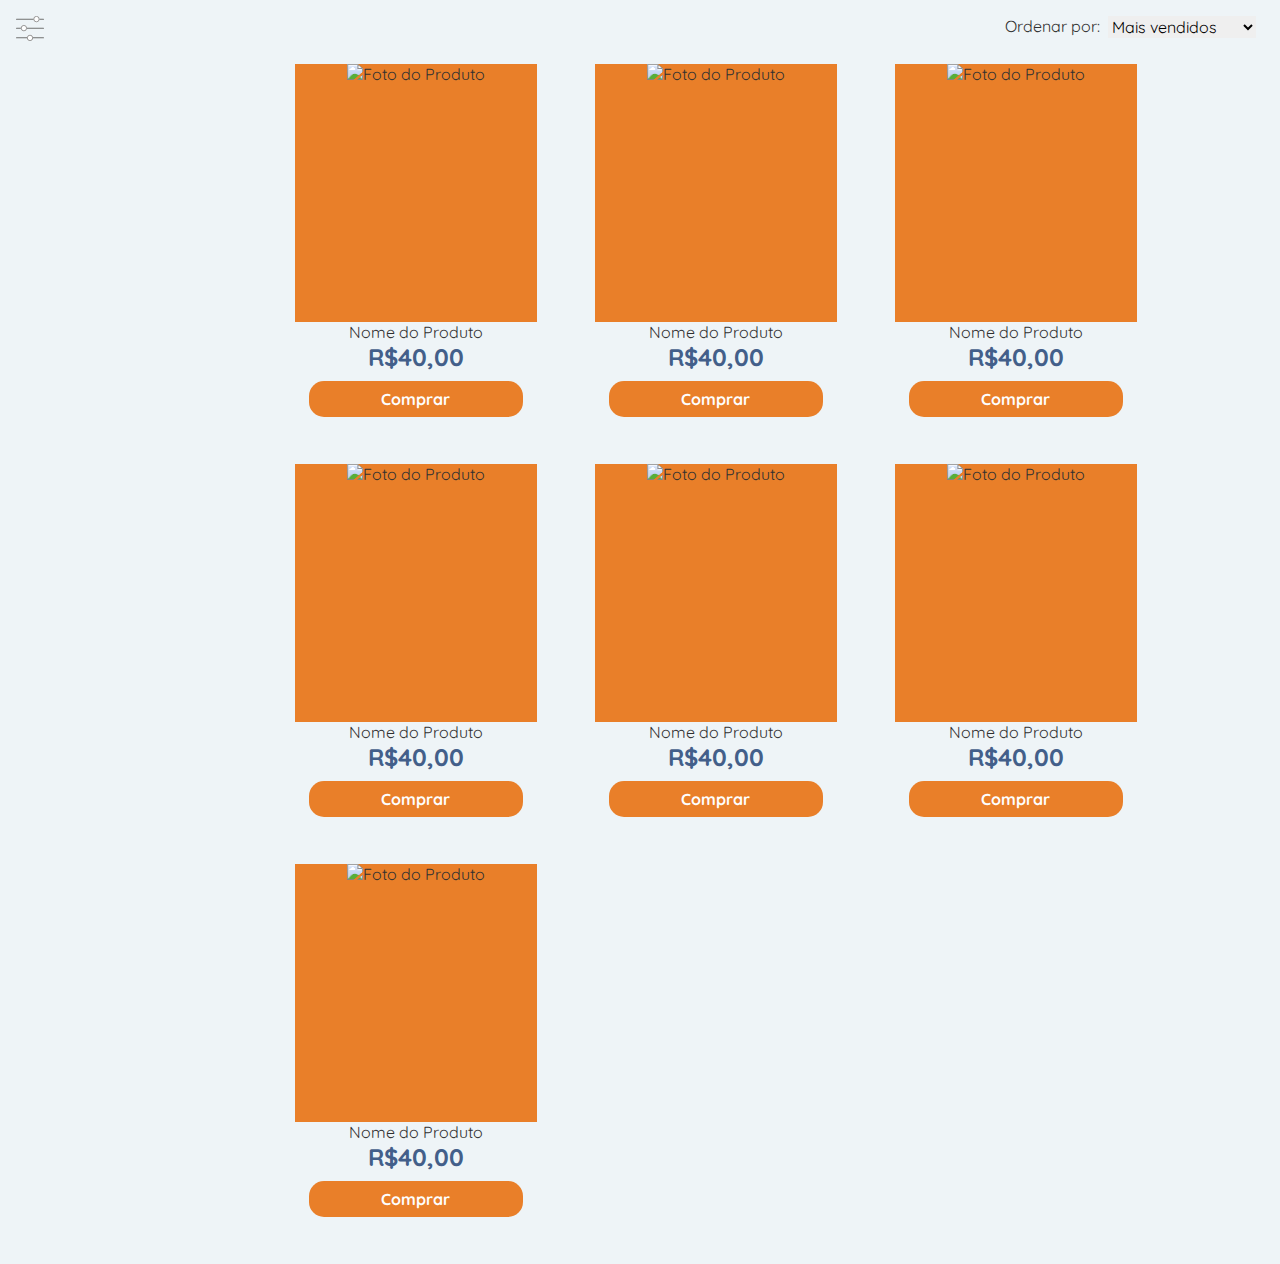
==== catalogo.html @ 866df89f "Add all essential files" ====
<!DOCTYPE html>
<html lang="pt-br">
<head>
    <meta charset="UTF-8">
    <meta http-equiv="X-UA-Compatible" content="IE=edge">
    <meta name="viewport" content="width=device-width, initial-scale=1.0">
    <link rel="stylesheet" href="css/catalogo.css">
    <link rel="stylesheet" href="css/style.css">
    <link rel="stylesheet" href="css/responsive.css">
    <title>Nome da Loja - Catálogo</title>
</head>
<body>
    <main>
        <div id="order-by">
            <img id="filter-icon" class="icon" src="icons/icon-filter.svg" alt="Ícone de filtros" onclick="openTabs('#filter-tab')">
            <select name="product-order" id="product-order">
                <option value="best-sellers">Mais vendidos</option>
                <option value="highest-rated">Melhor avaliados</option>
                <option value="highest-price">Mais caros</option>
                <option value="lowest-price">Mais baratos</option>
                <option value="alphabet">De A - Z</option>
            </select>
            <label for="produt-order">Ordenar por:</label>
        </div>
        <aside id="filter-tab" class="hidden">
            <h1>Filtros</h1>
            <form id="filter-form">
                <ul>
                    <h2>Por tipo:</h2>
                    <li><input type="checkbox" name="filter-type" id="type1" value="camiseta">
                    <label for="type1">Camiseta</label></li>
                    <li><input type="checkbox" name="filter-type" id="type2" value="vestido">
                    <label for="type2">Vestido</label></li>
                    <li><input type="checkbox" name="filter-type" id="type3" value="saia">
                    <label for="type3">Saia</label></li>
                    <li><input type="checkbox" name="filter-type" id="type4" value="bermuda">
                    <label for="type4">Bermuda</label></li>                    
                    <li><input type="checkbox" name="filter-type" id="type5" value="hoodie">
                    <label for="type5">Hoodie</label></li>
                    <li><input type="checkbox" name="filter-type" id="type6" value="macacao">
                    <label for="type6">Macacão</label></li>
                    <li><input type="checkbox" name="filter-type" id="type7" value="meias">
                    <label for="type7">Meias</label></li>
                    <li><input type="checkbox" name="filter-type" id="type8" value="sapatos">
                    <label for="type8">Sapatos</label></li>
                    <li><input type="checkbox" name="filter-type" id="type9" value="pijama">
                    <label for="type9">Pijamas</label></li>
                    <li><input type="checkbox" name="filter-type" id="type10" value="acessorio">
                    <label for="type10">Acessório</label></li>
                    <li><input type="checkbox" name="filter-type" id="type11" value="conjunto">
                    <label for="type11">Conjunto</label></li>
                </ul>
                <ul>
                    <h2>Por marca:</h2>
                    <li><input type="checkbox" name="filter-brand" id="brand1" value="marca1">
                    <label for="brand1">Marca 1</label></li>
                    <li><input type="checkbox" name="filter-brand" id="brand2" value="marca2">
                    <label for="brand2">Marca 2</label></li>
                    <li><input type="checkbox" name="filter-brand" id="brand3" value="marca3">
                    <label for="brand3">Marca 3</label></li>
                </ul>
                <ul>
                    <h2>Por idade:</h2>
                    <li><input type="checkbox" name="filter-age" id="age1" value="idade1">
                    <label for="idade1">Até 1 ano</label></li>
                    <li><input type="checkbox" name="filter-age" id="age2" value="idade2">
                    <label for="idade2">De 1 a 3 anos</label></li>
                    <li><input type="checkbox" name="filter-age" id="age3" value="idade3">
                    <label for="idade3">De 3 a 5 anos</label></li>
                    <li><input type="checkbox" name="filter-age" id="age4" value="idade4">
                    <label for="idade4">De 5 a 7 anos</label></li>
                    <li><input type="checkbox" name="filter-age" id="age5" value="idade5">
                    <label for="idade5">De 7 a 10 anos</label></li>
                    <li><input type="checkbox" name="filter-age" id="age6" value="idade6">
                    <label for="idade6">Gestantes</label></li>
                </ul>
                <ul>
                    <h2>Por cor:</h2>
                    <li><input type="checkbox" name="filter-color" id="color1" value="amarelo">
                    <label for="color1">Amarelo</label></li>
                    <li><input type="checkbox" name="filter-color" id="color2" value="azul">
                    <label for="color2">Azul</label></li>
                    <li><input type="checkbox" name="filter-color" id="color3" value="branco">
                    <label for="color3">Branco</label></li>
                    <li><input type="checkbox" name="filter-color" id="color4" value="rosa">
                    <label for="color4">Rosa</label></li>
                    <li><input type="checkbox" name="filter-color" id="color5" value="verde">
                    <label for="color5">Verde</label></li>
                </ul>
                <button id="filter-btn" type="button">Filtrar</button>
            </form>
        </aside>
        <section id="catalog">
            <div class="product">
                <div class="product-img">
                    <img src="" alt="Foto do Produto">
                </div>
                <h2>Nome do Produto</h2>
                <p class="price">R$40,00</p>
                <div class="product-colors">
                </div>
                <button type="button" class="btn">Comprar</button>
            </div>
            <div class="product">
                <div class="product-img">
                    <img src="" alt="Foto do Produto">
                </div>
                <h2>Nome do Produto</h2>
                <p class="price">R$40,00</p>
                <div class="product-colors">
                </div>
                <button type="button" class="btn">Comprar</button>
            </div>
            <div class="product">
                <div class="product-img">
                    <img src="" alt="Foto do Produto">
                </div>
                <h2>Nome do Produto</h2>
                <p class="price">R$40,00</p>
                <div class="product-colors">
                </div>
                <button type="button" class="btn">Comprar</button>
            </div>
            <div class="product">
                <div class="product-img">
                    <img src="" alt="Foto do Produto">
                </div>
                <h2>Nome do Produto</h2>
                <p class="price">R$40,00</p>
                <div class="product-colors">
                </div>
                <button type="button" class="btn">Comprar</button>
            </div>
            <div class="product">
                <div class="product-img">
                    <img src="" alt="Foto do Produto">
                </div>
                <h2>Nome do Produto</h2>
                <p class="price">R$40,00</p>
                <div class="product-colors">
                </div>
                <button type="button" class="btn">Comprar</button>
            </div>
            <div class="product">
                <div class="product-img">
                    <img src="" alt="Foto do Produto">
                </div>
                <h2>Nome do Produto</h2>
                <p class="price">R$40,00</p>
                <div class="product-colors">
                </div>
                <button type="button" class="btn">Comprar</button>
            </div>
            <div class="product">
                <div class="product-img">
                    <img src="" alt="Foto do Produto">
                </div>
                <h2>Nome do Produto</h2>
                <p class="price">R$40,00</p>
                <div class="product-colors">
                </div>
                <button type="button" class="btn">Comprar</button>
            </div>
        </section>
    </main>
    <script src="js/script.js"></script>
</body>
</html>
---- css/catalogo.css ----
@import "variables.css";

main {
    padding: 1rem;
}

#order-by label,
#order-by select {
    float: right;
    margin-right: .5rem;
}

#filter-tab {
    padding: 1rem 1rem 0 0;
}

#filter-tab h1 {
    font-size: 14pt;
}

#filter-form ul {
    padding: .5rem 0;
}

#filter-form {
    display: flex;
    flex-direction: column;
    flex-wrap: wrap;
    max-height: 500px;
}

#filter-form h2 {
    font-weight: 700;
}

#filter-form li {
    margin: .3rem 0;
    list-style-type: none;
}

#filter-btn {
    background: var(--color-dark);
    color: var(--color-light);
    margin-top: 1rem;
    padding: .5rem;
    font-weight: 700;
    box-shadow: 2px 2px var(--color-emphasis);
}

#catalog {
    display: flex;
    margin: 0 auto;
    flex-direction: row;
    justify-content: left;
    align-content: flex-start;
    flex-wrap: wrap;
}

@media only screen and (min-width: 800px) {
    main {
        display: grid;
        grid-template-rows: 2rem auto;
        grid-template-columns: 250px auto;
    }

    #order-by {
        grid-area: 1 / 1 / 1 / span 2;
    }

    #filter-tab {
        width: 200px;
        grid-area: 2 / 1 / 2 / 1;
        border-right: 1px solid var(--color-shadow);
        margin-right: 2rem;
    }

    #filter-form {
        max-height: initial;
    }

    #catalog {
        grid-area: 2 / 2 / 2 / 2;
    }
}
---- css/style.css ----
@import "variables.css";

/* Reset CSS */
* {
    margin: 0;
    padding: 0;
    border: 0;
    font-size: 100%;
    line-height: 1;
    font: inherit;
}

/* Geral */
body {
    font-family: "Quicksand", sans-serif;
    background: var(--color-bg);
    color: var(--color-font);
}

h1 {
    font-weight: 700;
}

a {
    text-decoration: none;
    color: var(--color-font);
}

hr {
    height: 1px;
    width: 75%;
    margin: .7rem auto;
    background: linear-gradient(to right, rgba(0,0,0,0), var(--color-shadow), rgba(0,0,0,0));
}

button {
    cursor: pointer;
}

.icon {
    height: 25px;
    cursor: pointer;
}

.btn {
    width: 80%;
    margin-top: .6rem;
    padding: .5rem;
    font-weight: 700;
    color: var(--color-light);
    background: var(--color-emphasis);
    border-radius: 15px;
}

.price {
    color: var(--color-dark);
    font-weight: 700;
    font-size: 18pt;
}

.hidden {
    position: absolute !important;
    top: -999rem;
}

.input-field {
    font-size: 0;
}

.input-component {
    outline: none;
    font-size: 12pt;
    padding: .3rem .5rem;
}

/* Cabeçalho */
header {
    position: absolute;
    top: -999rem;
}

/* Menu de Navegação */
nav {
    position: sticky;
    width: 100%;
    top: 0;
    z-index: 1;
    background: var(--color-primary);
    box-shadow: 0 2px 1px var(--color-shadow);
}

#nav-mobile {
    padding: .6rem;
    max-width: 1000px;
    margin: auto;
    box-sizing: border-box;
    display: grid;
    grid-template-columns: 20% auto 20%;
}

#nav-logo {
    margin: auto;
}

#nav-others {
    text-align: right;
}

#nav-others .icon {
    margin-right: .4rem;
}

#bag-quantity {
    display: none;
}

#nav-menu {
    position: absolute;
    box-shadow: 1px 1px 1px var(--color-shadow);
}

.nav-item,
.nav-sub {
    box-sizing: border-box;
    position: relative;
    display: block;
    width: 200px;
    padding: 1rem .5rem;
    background: var(--color-light);
    z-index: 1;
}

.nav-item {
    text-align: left;
    font-weight: 700;
}

.drop-icon {
    position: absolute;
    right: 10px;
    top: 45%;
    width: 20px;
}

.dropdown .dropitem,
.close-icon {
    display: none;
}

.dropdown:hover .close-icon,
.dropdown:focus-within .close-icon {
    display: inline;
}

.dropdown:hover .open-icon,
.dropdown:focus-within .open-icon {
    display: none;
}

.dropdown:hover .dropitem,
.dropdown:focus-within .dropitem {
    display: block;
}

/* Barra de pesquisa */
.search {
    width: 75%;
    max-width: 400px;
    margin: 1rem auto 1.5rem;
    border-radius: 30px;
}

.search-input, .search-btn {
    background: var(--color-light);
    box-sizing: border-box;
}

.search-input {
    border-radius: 30px 0 0 30px;
    width: 82%;
}

.search-btn {
    width: 18%;
    border-radius: 0 30px 30px 0;
    text-align: right;
}

.search-btn img {
    width: 15px;
}

/* Rodapé */
footer {
    background: var(--color-primary);
}

#footer-newsletter {
    background: var(--color-dark);
    color: var(--color-light);
    padding: 1.5rem 1rem;
    text-align: center;
}

#newsletter-email {
    margin-top: .5rem;
    width: 65%;
    max-width: 300px;
    border-radius: 6px 0 0 6px;
}

#newsletter-btn {
    font-weight: 600;
    border-radius: 0 6px 6px 0;
    background: var(--color-emphasis);
    color: var(--color-light);
}

#footer-info {
    text-align: center;
    padding: 2rem 0 2.5rem;
}

#footer-links {
    line-height: 2.5rem;
    padding: 1em 0;
}

#footer-links a {
    font-size: 14pt;
    display: block;
}

#footer-social {
    margin: 1rem;
}

#footer-social h1 {
    display: none;
}

#footer-social img {
    width: 40px;
    height: 40px;
    margin: 0 .5rem;
}

#footer-copyright {
    clear: both;
    font-size: 9pt;
    line-height:.9rem;
}

/* Outros */
.product {
    text-align: center;
    padding: 1rem;
    box-sizing: border-box;
    flex-shrink: 0;
    max-width: 300px;
    max-height: 400px;
}

.product-img {
    margin: auto;
    width: 36vw;
    max-width: 90%;
    height: 36vw;
    max-height: 70%;
    background: var(--color-emphasis);
}
---- css/responsive.css ----
@media only screen and (min-width: 600px) {
    /* Cabeçalho */
    header {
        position: static;
        background: var(--color-primary);
        height: 8rem;
        padding: 1rem 2rem;
        display: grid;
        grid-template-rows: 2rem auto; 
        grid-template-columns: 30% auto 30%;
    }

    #header-phone {
        grid-area: 1 / 1 / 1 / span 3;
        text-align: right;
        font-weight: 700;
        color: var(--color-dark);
    }

    #header-logo {
        height: 3rem;
        grid-area: 2 / 1 / 2 / 1;
    }

    header .search {
        grid-area: 2 / 2 / 2 / 2;
    }

    #header-others p {
        grid-area: 2 / 3 / 2 / 3;
        text-align: right;
        margin-bottom: .5rem;
    }
    /* Menu de Navegação */
    nav {
        background: var(--color-light);
    }

    #nav-desktop {
        text-align: center;
    }

    #nav-desktop .nav-item {
        display: inline-block;
        width: 120px;
        text-align: center;
    }

    /* Barra de pesquisa */
    body > .search {
        display: none;
    }

    /* Rodapé */
    #footer-info {
        position: relative;
        display: grid;
        max-width: 900px;
        margin: auto;
        padding: 2rem 2rem;
        grid-template-rows: 35% 35% 30%;
        grid-template-columns: 32% auto 35%;
    }

    #footer-logo {
        height: 2.5rem;
        grid-area: 1 / 1 / span 2 / 1;
        position: absolute;
        top: 30%;
        transform: translate(0, -50%);
    }

    #footer-links {
        text-align: left;
    }

    #footer-links {
        padding: 0;
        grid-area: 1 / 2 / span 2 / 2;
    }

    #footer-customer {
        grid-area: 1 / 3 / 1 / 3; 
    }

    #footer-customer h1 {
        text-align: center;
    }

    #footer-social {
        grid-area: 2 / 3 / 2 / 3
    }

    #footer-social h1 {
        display: block;
    }

    #footer-copyright {
        grid-area: 3 / 1 / 3 / span 3;
    }
}

@media only screen and (min-width: 800px){
    #footer-newsletter {
        text-align: center;
    }

    #footer-newsletter :is(label, div) {
        display: inline-block;
    }

    #newsletter-input {
        min-width: 400px;
    }
}
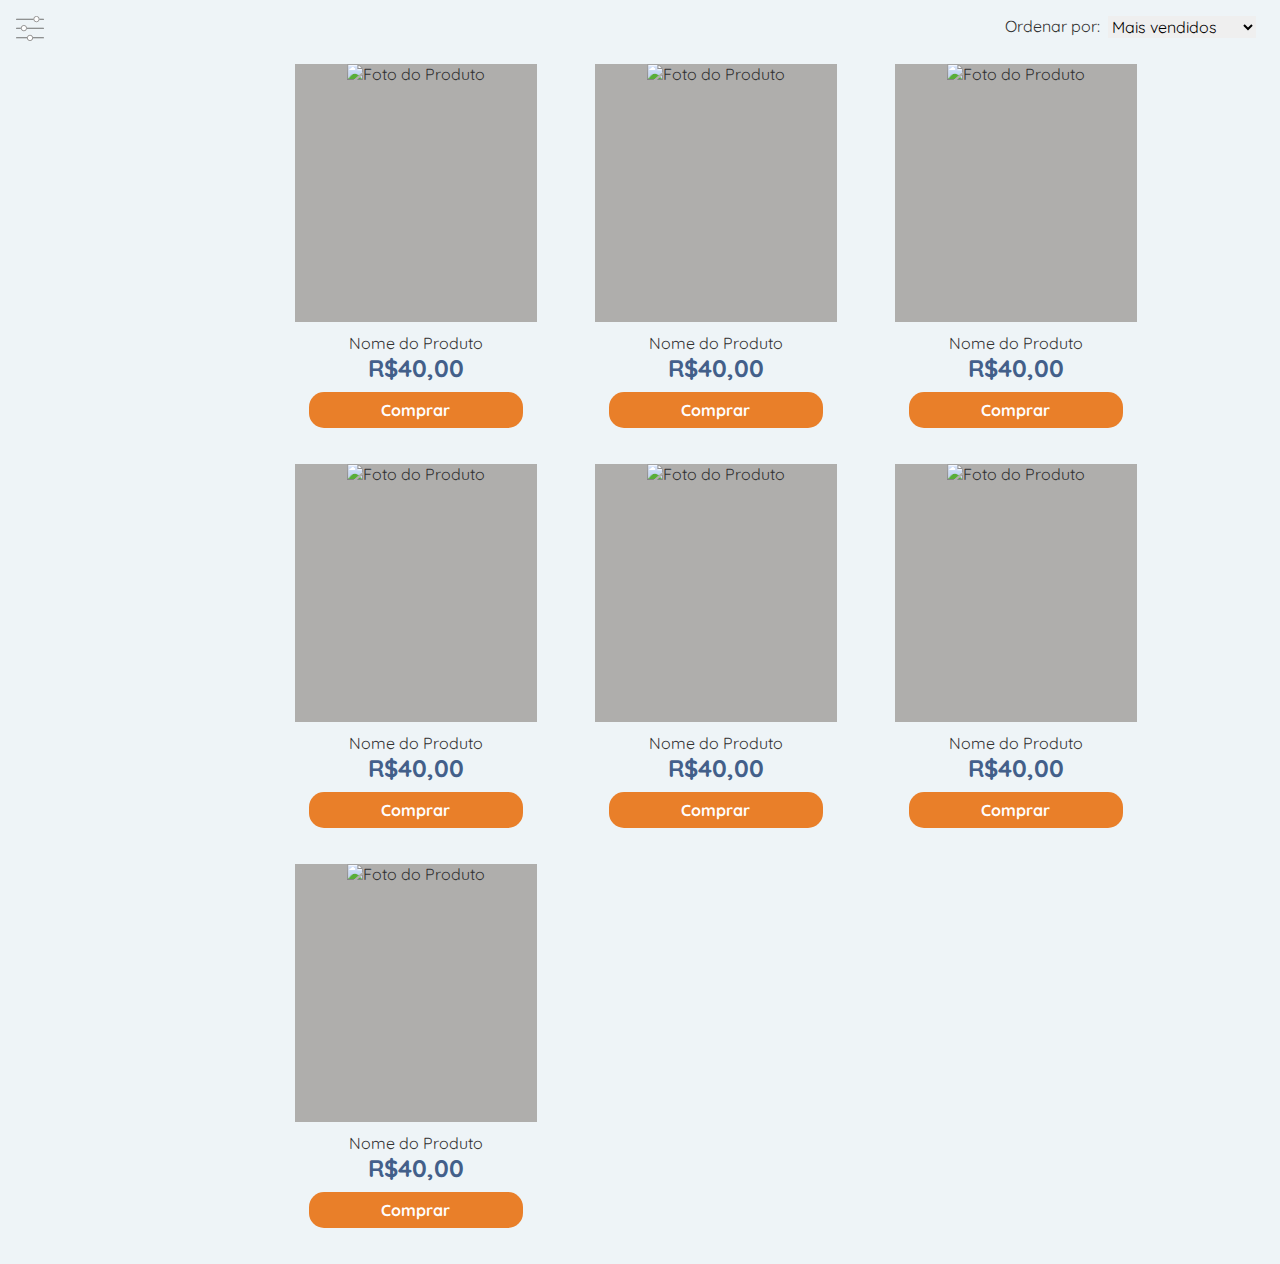
==== commit c631d40f: "Toggle function for dropdown buttons" ====
--- a/catalogo.html
+++ b/catalogo.html
@@ -12,7 +12,7 @@
 <body>
     <main>
         <div id="order-by">
-            <img id="filter-icon" class="icon" src="icons/icon-filter.svg" alt="Ícone de filtros" onclick="openTabs('#filter-tab')">
+            <img id="filter-icon" class="icon" src="icons/icon-filter.svg" alt="Ícone de filtros">
             <select name="product-order" id="product-order">
                 <option value="best-sellers">Mais vendidos</option>
                 <option value="highest-rated">Melhor avaliados</option>
@@ -164,5 +164,10 @@
         </section>
     </main>
     <script src="js/script.js"></script>
+    <script>
+        $("#filter-icon")[0].addEventListener("click", () => {
+            return openTabs("#filter-tab");
+        })
+    </script>
 </body>
 </html>--- a/css/style.css
+++ b/css/style.css
@@ -60,7 +60,7 @@
 
 .hidden {
     position: absolute !important;
-    top: -999rem;
+    top: -999rem !important;
 }
 
 .input-field {
@@ -98,8 +98,13 @@
     grid-template-columns: 20% auto 20%;
 }
 
-#nav-logo {
-    margin: auto;
+#nav-search .search {
+    display: none;
+}
+
+#nav-search {
+    width: 100%;
+    text-align: center;
 }
 
 #nav-others {
@@ -108,10 +113,6 @@
 
 #nav-others .icon {
     margin-right: .4rem;
-}
-
-#bag-quantity {
-    display: none;
 }
 
 #nav-menu {
@@ -142,32 +143,18 @@
     width: 20px;
 }
 
-.dropdown .dropitem,
-.close-icon {
-    display: none;
-}
-
-.dropdown:hover .close-icon,
-.dropdown:focus-within .close-icon {
-    display: inline;
-}
-
-.dropdown:hover .open-icon,
-.dropdown:focus-within .open-icon {
-    display: none;
-}
-
-.dropdown:hover .dropitem,
-.dropdown:focus-within .dropitem {
-    display: block;
+.dropitem {
+    display: flex;
+    flex-direction: column;
 }
 
 /* Barra de pesquisa */
 .search {
-    width: 75%;
+    width: 70%;
     max-width: 400px;
     margin: 1rem auto 1.5rem;
     border-radius: 30px;
+    border: 1px solid var(--color-shadow);
 }
 
 .search-input, .search-btn {
@@ -262,10 +249,30 @@
 }
 
 .product-img {
-    margin: auto;
+    margin: 0 auto .7rem;
     width: 36vw;
     max-width: 90%;
     height: 36vw;
     max-height: 70%;
-    background: var(--color-emphasis);
+    background: var(--color-shadow);
+}
+
+/* Alterando barra de rolagem para Chrome, Edge, Opera e Safari */
+::-webkit-scrollbar {
+    width: 5px;
+    height: 5px;
+}
+
+::-webkit-scrollbar-corner {
+    display: none;
+}
+
+::-webkit-scrollbar-thumb {
+    background-color: lightgray;
+    border-radius: 2px;
+}
+
+/* Alterando barra de rolagem para Firefox */ 
+.thin-scrollbar {
+    scrollbar-width: thin;
 }--- a/css/responsive.css
+++ b/css/responsive.css
@@ -32,18 +32,57 @@
         margin-bottom: .5rem;
     }
     /* Menu de Navegação */
-    nav {
+    #nav-mobile {
+        display: none;
         background: var(--color-light);
     }
 
-    #nav-desktop {
+    #nav-menu {
+        width: 100%;
+        display: flex;
+        flex-direction: row;
+        justify-content: center;
+    }
+
+    #nav-menu .drop-icon {
+        display: none;
+    }
+
+    #nav-menu, .nav-item {
+        background: var(--color-primary);
+    }
+
+    .nav-item,
+    .nav-sub {
         text-align: center;
     }
 
-    #nav-desktop .nav-item {
+    #nav-menu .dropitem {
+        position: absolute;
+        left: 50%;
+        transform: translate(-50%, 0);
+        flex-wrap: wrap;
+        align-content: center;
+        background: var(--color-light);
+        max-height: 10rem;
+        width: 100%;
+    }
+
+    .nav-item:hover,
+    .nav-item:focus-within {
+        background: var(--color-light);
+    }
+
+    .nav-sub:hover {
+        color: var(--color-dark);
+        font-weight: 700;
+    }
+
+    #nav-search .search {
         display: inline-block;
-        width: 120px;
-        text-align: center;
+        width: 60%;
+        margin: 0 0 0 1rem;
+        vertical-align: bottom;
     }
 
     /* Barra de pesquisa */
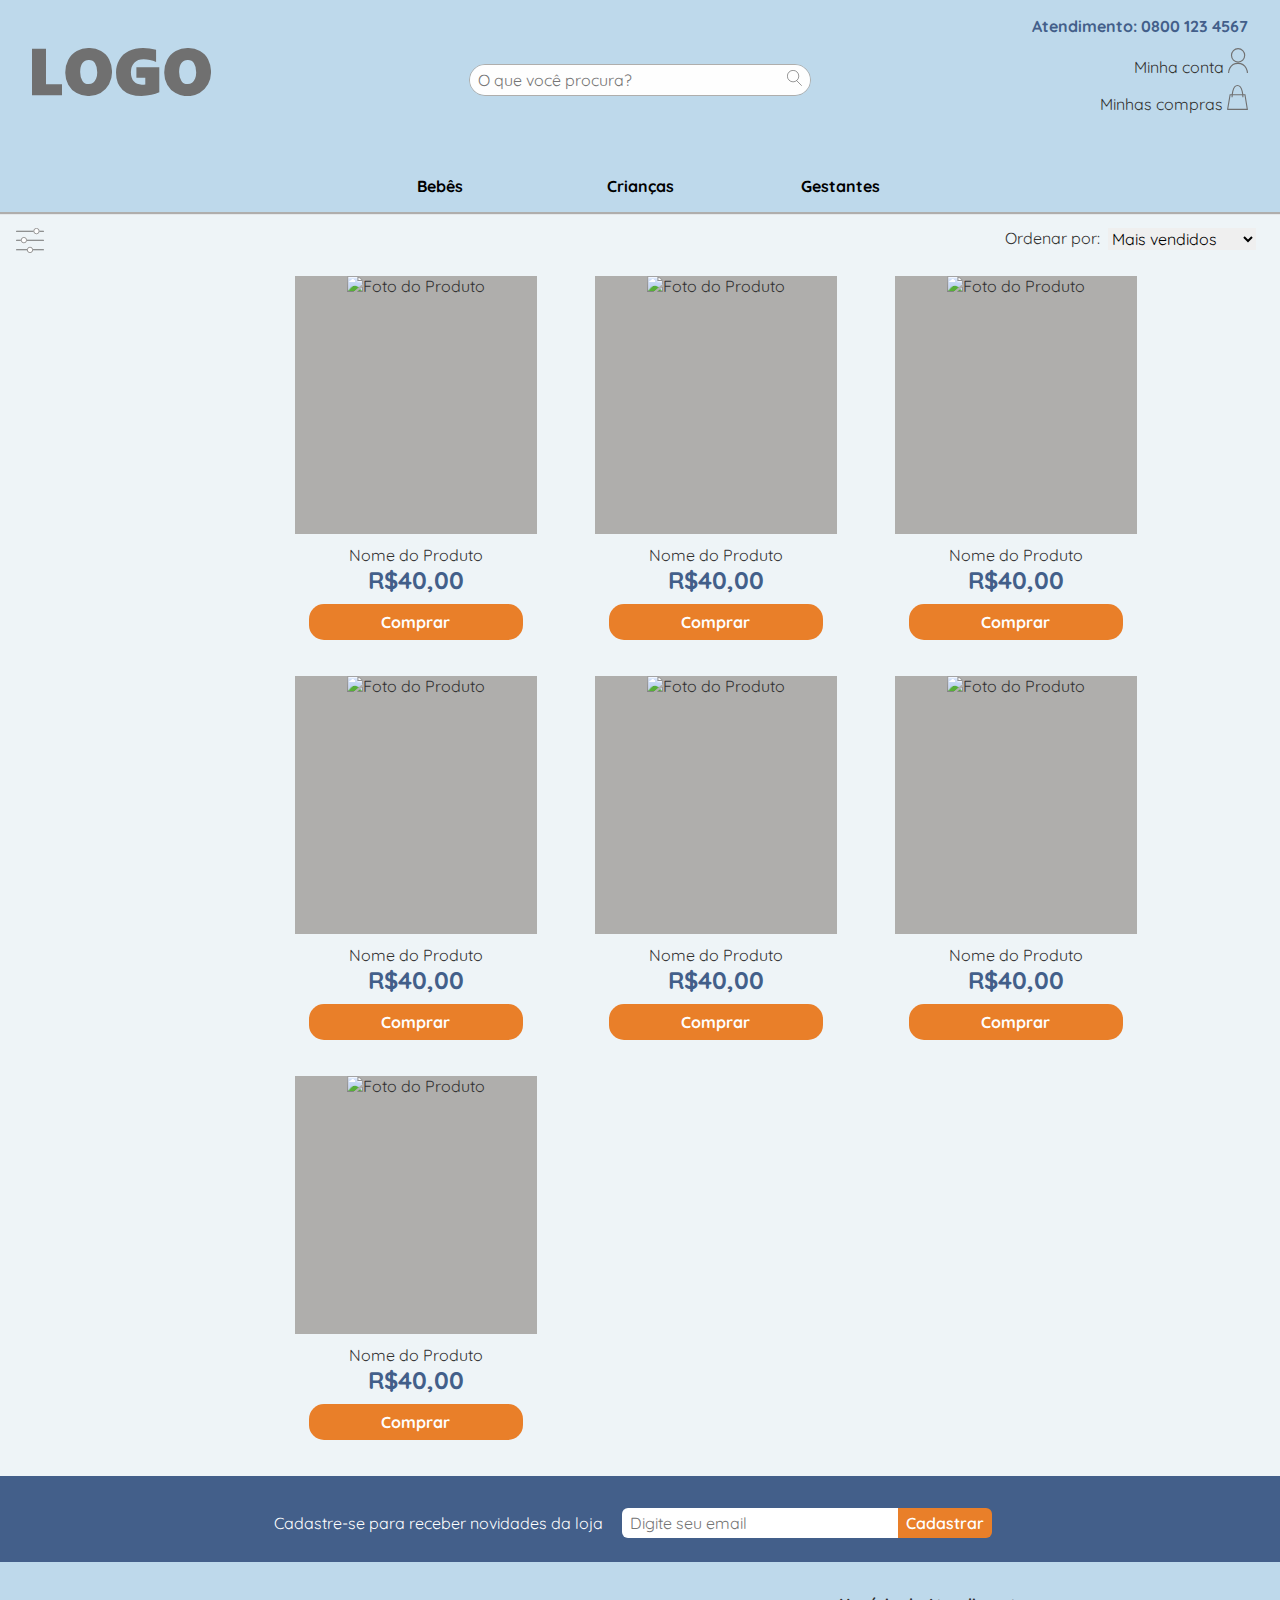
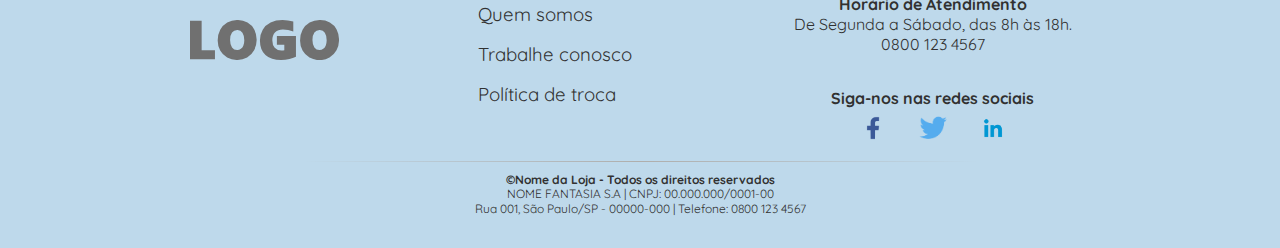
==== commit 6340f676: "Copy page structure to catalogo.html" ====
--- a/catalogo.html
+++ b/catalogo.html
@@ -10,6 +10,92 @@
     <title>Nome da Loja - Catálogo</title>
 </head>
 <body>
+    <!-- Cabeçalho -->
+    <header>
+        <p id="header-phone">Atendimento: 0800 123 4567</p>
+        <img id="header-logo" src="icons/logo.svg" alt="Logo da marca">
+        <!-- Barra de pesquisa em telas maiores-->
+        <div>
+            <div class="search input-field" role="search">
+                <input class="search-input input-component" type="text" placeholder="O que você procura?">
+                <button class="search-btn input-component" type="button"><img src="icons/icon-search.svg" alt="Ícone de busca"></button>
+            </div>
+        </div>
+        <div id="header-others">
+            <p>Minha conta <img class="icon" src="icons/icon-account.svg" alt="Ícone da conta"></p>
+            <p>Minhas compras <img class="icon" src="icons/icon-bag.svg" alt="Ícone de sacola"></p>
+        </div>
+    </header>
+
+    <!-- Barra de navegação -->
+    <nav>
+        <div id="nav-mobile">
+            <img id="menu-btn" class="icon" src="icons/icon-menu.svg" alt="Ícone de menu">
+            <div id="nav-search">
+                <img class="icon" src="icons/logo.svg" alt="Logo da marca">
+                <div class="search input-field" role="search">
+                    <input class="search-input input-component" type="text" placeholder="O que você procura?">
+                    <button class="search-btn input-component" type="button"><img src="icons/icon-search.svg" alt="Ícone de busca"></button>
+                </div>
+            </div>
+            <div id="nav-others">
+                <img class="icon" src="icons/icon-bag.svg" alt="Ícone de sacola">
+                <img class="icon" src="icons/icon-account.svg" alt="Ícone da conta">
+            </div>
+        </div>
+        <div id="nav-menu">
+            <div class="dropdown">
+                <button class="nav-item" type="button">Bebês
+                    <img class="drop-icon open-icon" src="icons/icon-open.svg" alt="Ícone de abrir abas">
+                    <img class="drop-icon close-icon hidden" src="icons/icon-close.svg" alt="Ícone de fechar abas">
+                </button>
+                <div class="dropitem hidden">
+                    <a href="#" class="nav-sub">Ver todos</a>
+                    <a href="#" class="nav-sub">Roupas</a>
+                    <a href="#" class="nav-sub">Calçados</a>
+                    <a href="#" class="nav-sub">Meias</a>
+                    <a href="#" class="nav-sub">Pijamas</a>
+                    <a href="#" class="nav-sub">Acessórios</a>
+                    <a href="#" class="nav-sub">Enxovais</a>
+                </div>
+            </div>
+            <div class="dropdown">
+                <button class="nav-item" type="button">Crianças
+                    <img class="drop-icon open-icon" src="icons/icon-open.svg" alt="Ícone de abrir abas">
+                    <img class="drop-icon close-icon hidden" src="icons/icon-close.svg" alt="Ícone de fechar abas">
+                </button>
+                <div class="dropitem hidden">
+                    <a href="#" class="nav-sub">Ver todos</a>
+                    <a href="#" class="nav-sub">Roupas</a>
+                    <a href="#" class="nav-sub">Calçados</a>
+                    <a href="#" class="nav-sub">Meias</a>
+                    <a href="#" class="nav-sub">Pijamas</a>
+                    <a href="#" class="nav-sub">Acessórios</a>
+                    <a href="#" class="nav-sub">Conjuntos</a>
+                </div>
+            </div>
+            <div class="dropdown">
+                <button class="nav-item" type="button">Gestantes
+                    <img class="drop-icon open-icon" src="icons/icon-open.svg" alt="Ícone de abrir abas">
+                    <img class="drop-icon close-icon hidden" src="icons/icon-close.svg" alt="Ícone de fechar abas">
+                </button>
+                <div class="dropitem hidden">
+                    <a href="#" class="nav-sub">Ver todos</a>
+                    <a href="#" class="nav-sub">Roupas</a>
+                    <a href="#" class="nav-sub">Pijamas</a>
+                    <a href="#" class="nav-sub">Lingerie</a>
+                </div>
+            </div>
+        </div>
+    </nav>
+
+    <!-- Barra de pesquisa em telas menores-->
+    <div class="search input-field" role="search">
+        <input class="search-input input-component" type="text" placeholder="O que você procura?">
+        <button class="search-btn input-component" type="button"><img src="icons/icon-search.svg" alt="Ícone de busca"></button>
+    </div>
+
+    <!-- Conteúdo da página de produto -->
     <main>
         <div id="order-by">
             <img id="filter-icon" class="icon" src="icons/icon-filter.svg" alt="Ícone de filtros">
@@ -163,6 +249,43 @@
             </div>
         </section>
     </main>
+
+    <!-- Rodapé -->
+    <footer>
+        <form id="footer-newsletter">
+            <label for="newsletter-email">Cadastre-se para receber novidades da loja</label>
+            <div id="newsletter-input" class="input-field">
+                <input type="email" id="newsletter-email" class="input-component" placeholder="Digite seu email">
+                <button id="newsletter-btn" class="input-component" type="button">Cadastrar</button>
+            </div>
+        </form>
+        <div id="footer-info" role="contentinfo">
+            <img id="footer-logo" src="icons/logo.svg" alt="Logo da marca">
+            <div id="footer-links">
+                <a href="#">Quem somos</a>
+                <a href="#">Trabalhe conosco</a>
+                <a href="#">Política de troca</a>
+            </div>
+            <div id="footer-customer">
+                <h1>Horário de Atendimento</h1>
+                <p>De Segunda a Sábado, das 8h às 18h.</p>
+                <p>0800 123 4567</p>
+            </div>
+            <div id="footer-social">
+                <h1>Siga-nos nas redes sociais</h1>
+                <a href="#"><img src="icons/facebook.png" alt="ìcone do Facebook"></a>
+                <a href="#"><img src="icons/twitter.png" alt="Ícone do Twitter"></a>
+                <a href="#"><img src="icons/linkedin.png" alt="Ícone do Linkedin"></a>
+            </div>
+            <div id="footer-copyright">
+                <hr>
+                <h1>&copy;Nome da Loja - Todos os direitos reservados</h1>
+                <p>NOME FANTASIA S.A | CNPJ: 00.000.000/0001-00</p>
+                <p>Rua 001, São Paulo/SP - 00000-000 | Telefone: 0800 123 4567</p>
+            </div>
+        </div>
+    </footer>
+    
     <script src="js/script.js"></script>
     <script>
         $("#filter-icon")[0].addEventListener("click", () => {
--- a/css/style.css
+++ b/css/style.css
@@ -152,7 +152,7 @@
 .search {
     width: 70%;
     max-width: 400px;
-    margin: 1rem auto 1.5rem;
+    margin: 1rem auto 0;
     border-radius: 30px;
     border: 1px solid var(--color-shadow);
 }
--- a/css/responsive.css
+++ b/css/responsive.css
@@ -38,6 +38,7 @@
     }
 
     #nav-menu {
+        position: relative;
         width: 100%;
         display: flex;
         flex-direction: row;
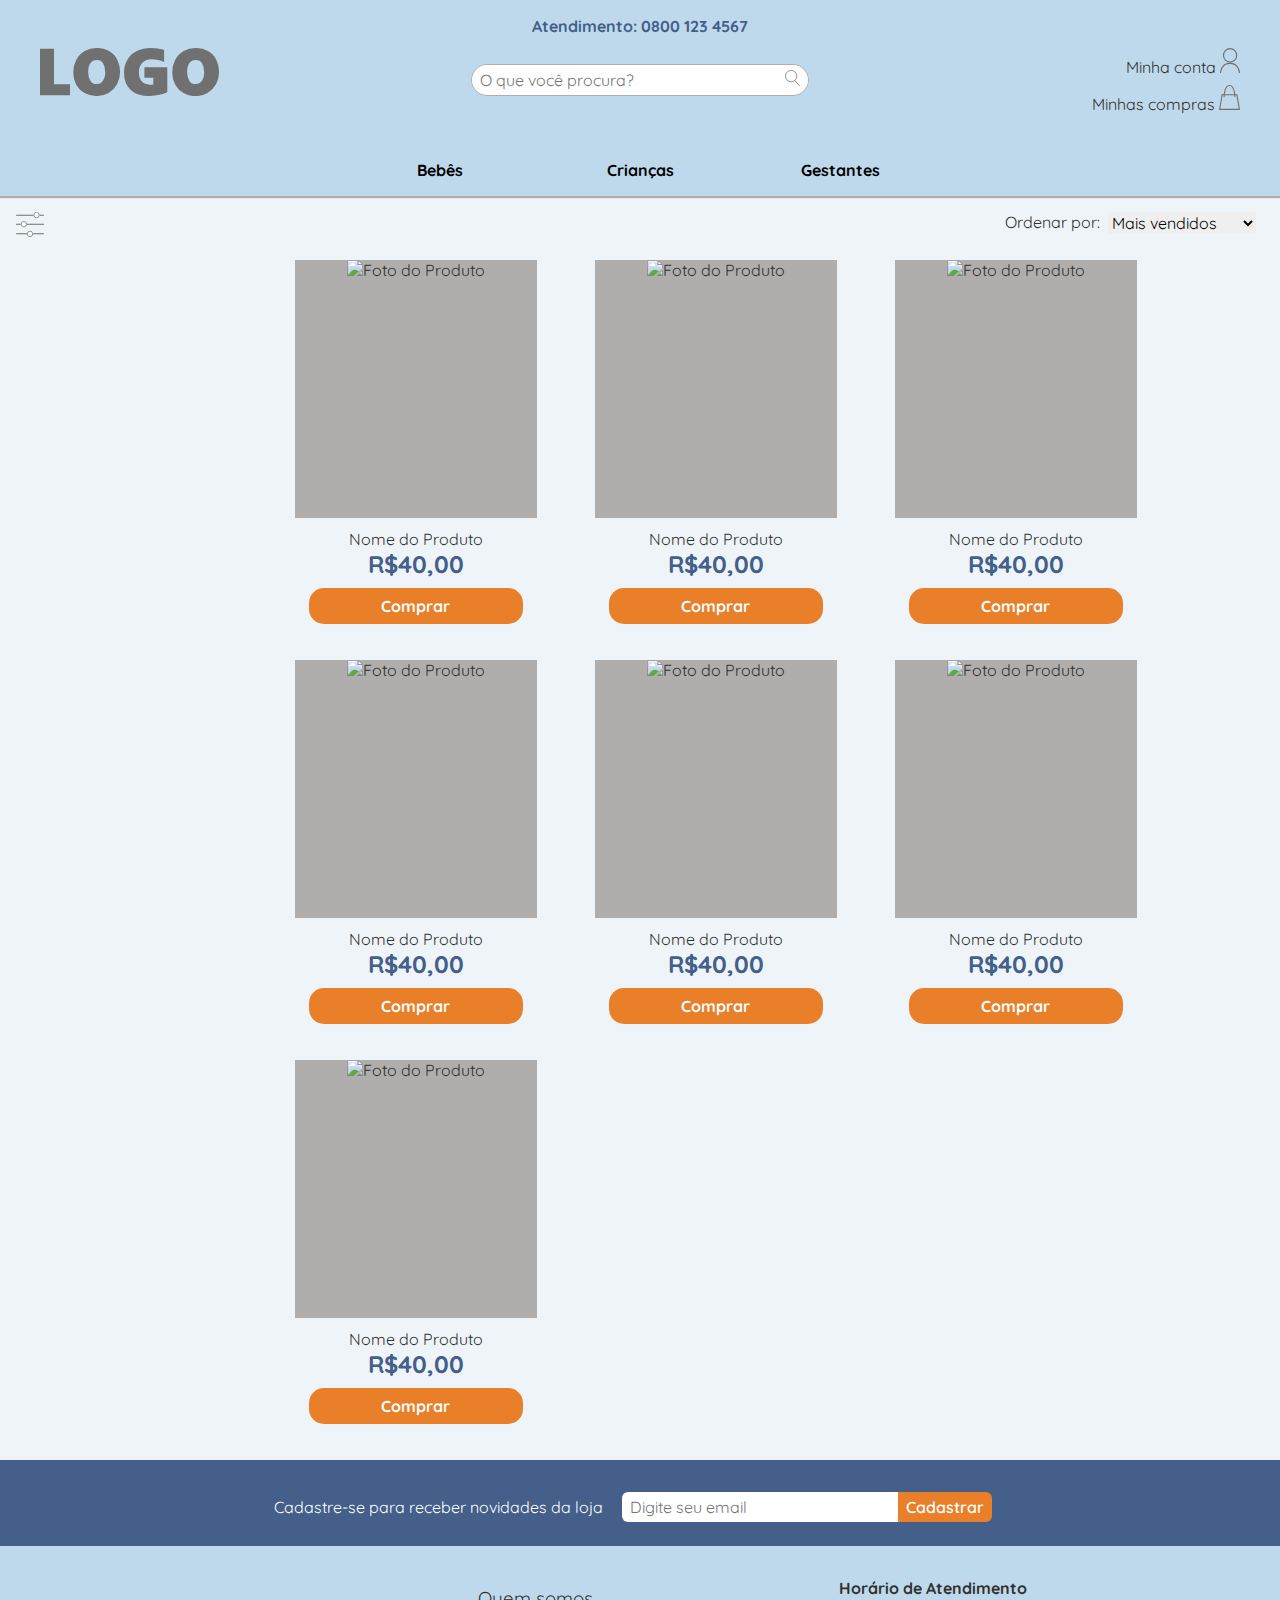
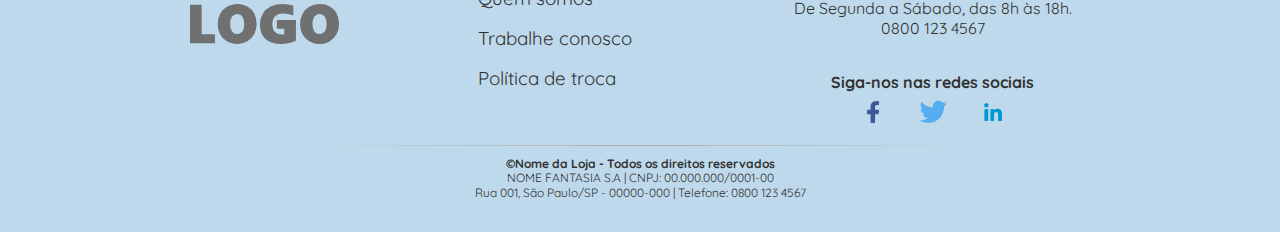
==== commit c27cf101: "Adjust header for all pages" ====
--- a/catalogo.html
+++ b/catalogo.html
@@ -12,18 +12,20 @@
 <body>
     <!-- Cabeçalho -->
     <header>
-        <p id="header-phone">Atendimento: 0800 123 4567</p>
-        <img id="header-logo" src="icons/logo.svg" alt="Logo da marca">
-        <!-- Barra de pesquisa em telas maiores-->
-        <div>
-            <div class="search input-field" role="search">
-                <input class="search-input input-component" type="text" placeholder="O que você procura?">
-                <button class="search-btn input-component" type="button"><img src="icons/icon-search.svg" alt="Ícone de busca"></button>
-            </div>
-        </div>
-        <div id="header-others">
-            <p>Minha conta <img class="icon" src="icons/icon-account.svg" alt="Ícone da conta"></p>
-            <p>Minhas compras <img class="icon" src="icons/icon-bag.svg" alt="Ícone de sacola"></p>
+        <div id="header-content">
+            <p id="header-phone">Atendimento: 0800 123 4567</p>
+            <img id="header-logo" src="icons/logo.svg" alt="Logo da marca">
+            <!-- Barra de pesquisa em telas maiores-->
+            <div>
+                <div class="search input-field" role="search">
+                    <input class="search-input input-component" type="text" placeholder="O que você procura?">
+                    <button class="search-btn input-component" type="button"><img src="icons/icon-search.svg" alt="Ícone de busca"></button>
+                </div>
+            </div>
+            <div id="header-others">
+                <p>Minha conta <img class="icon" src="icons/icon-account.svg" alt="Ícone da conta"></p>
+                <p>Minhas compras <img class="icon" src="icons/icon-bag.svg" alt="Ícone de sacola"></p>
+            </div>
         </div>
     </header>
 
--- a/css/responsive.css
+++ b/css/responsive.css
@@ -3,16 +3,21 @@
     header {
         position: static;
         background: var(--color-primary);
-        height: 8rem;
+        height: 7rem;
         padding: 1rem 2rem;
+    }
+
+    #header-content {
         display: grid;
         grid-template-rows: 2rem auto; 
         grid-template-columns: 30% auto 30%;
+        margin: auto;
+        max-width: 1200px;
     }
 
     #header-phone {
         grid-area: 1 / 1 / 1 / span 3;
-        text-align: right;
+        text-align: center;
         font-weight: 700;
         color: var(--color-dark);
     }
@@ -22,7 +27,7 @@
         grid-area: 2 / 1 / 2 / 1;
     }
 
-    header .search {
+    #header-content .search {
         grid-area: 2 / 2 / 2 / 2;
     }
 
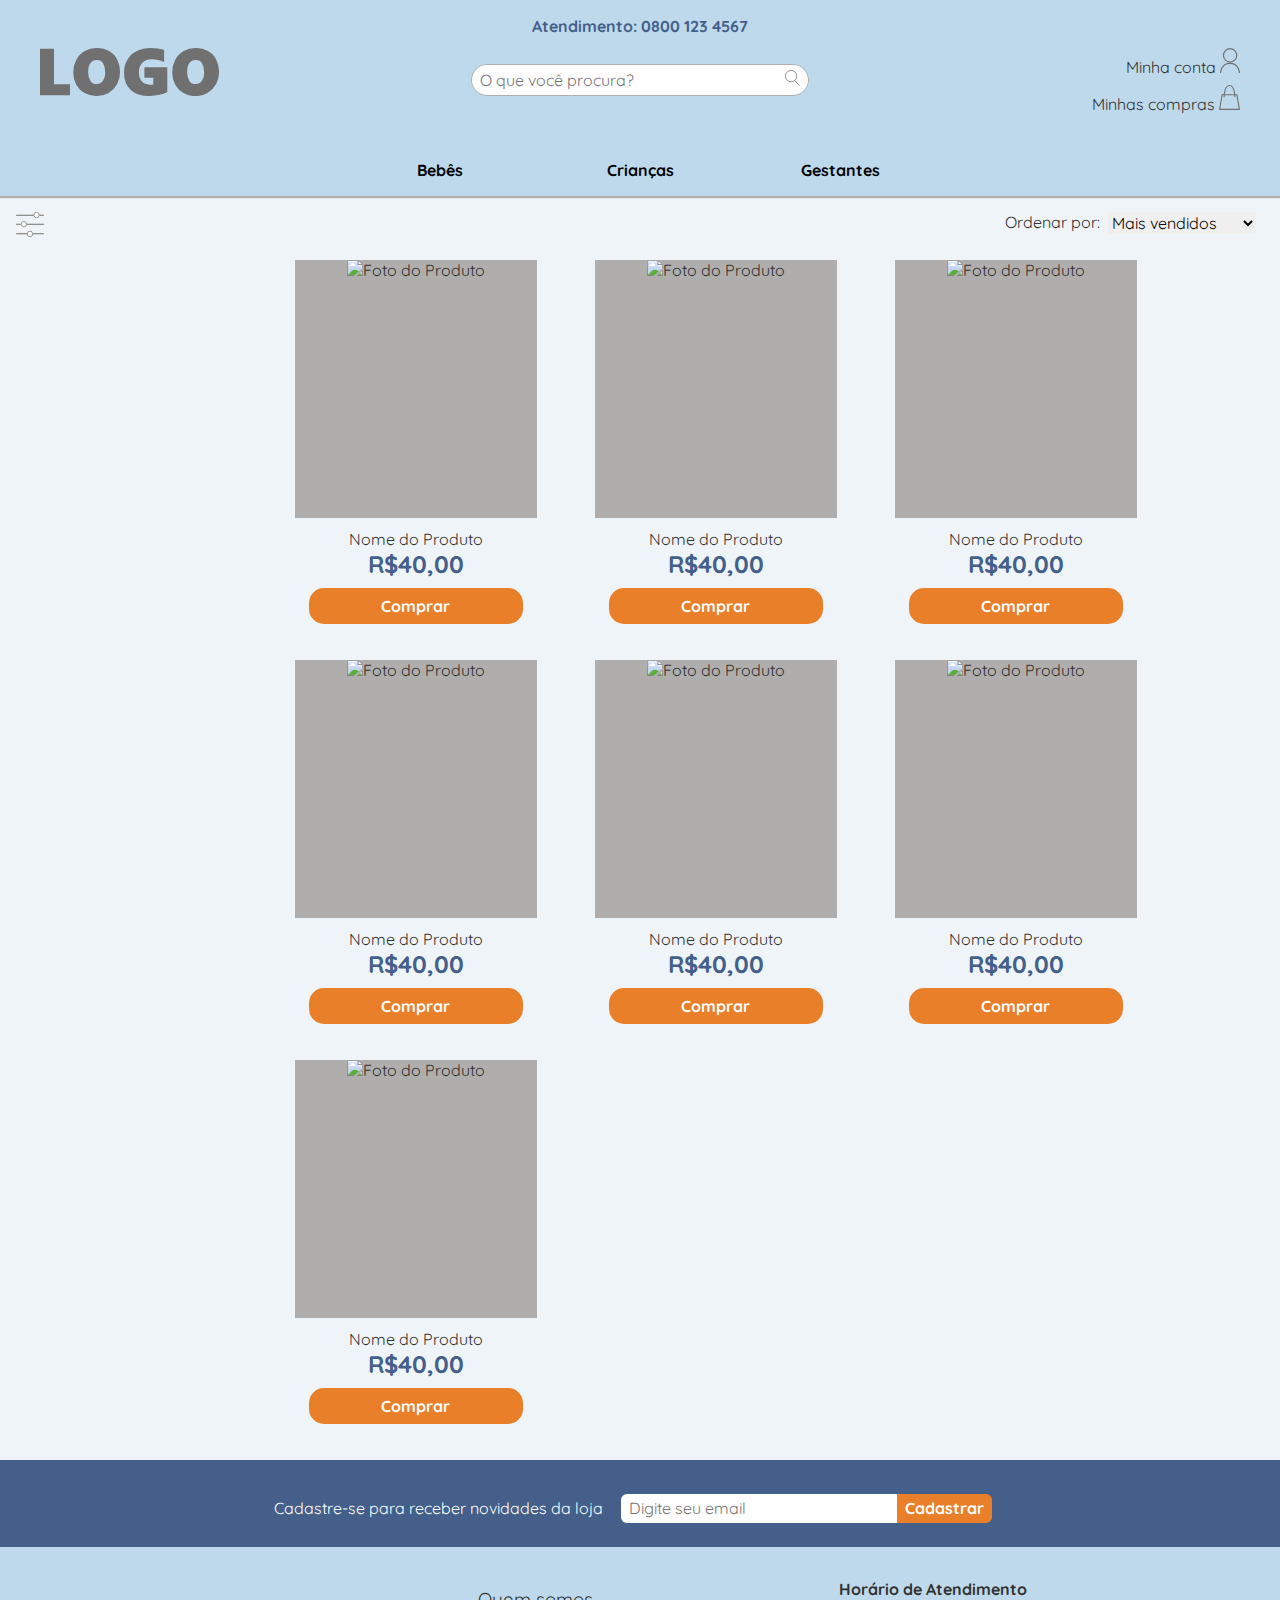
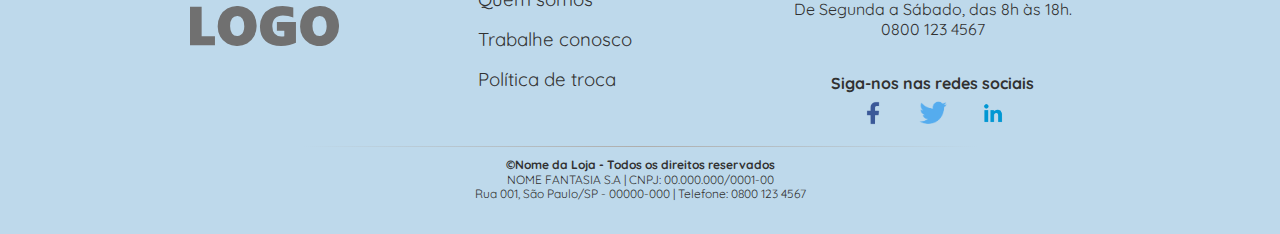
==== commit c29f03f4: "Add btn class to newsletter button" ====
--- a/catalogo.html
+++ b/catalogo.html
@@ -258,7 +258,7 @@
             <label for="newsletter-email">Cadastre-se para receber novidades da loja</label>
             <div id="newsletter-input" class="input-field">
                 <input type="email" id="newsletter-email" class="input-component" placeholder="Digite seu email">
-                <button id="newsletter-btn" class="input-component" type="button">Cadastrar</button>
+                <button id="newsletter-btn" class="input-component btn" type="button">Cadastrar</button>
             </div>
         </form>
         <div id="footer-info" role="contentinfo">
--- a/css/catalogo.css
+++ b/css/catalogo.css
@@ -44,7 +44,6 @@
     margin-top: 1rem;
     padding: .5rem;
     font-weight: 700;
-    box-shadow: 2px 2px var(--color-emphasis);
 }
 
 #catalog {
--- a/css/style.css
+++ b/css/style.css
@@ -52,6 +52,10 @@
     border-radius: 15px;
 }
 
+.btn:hover {
+    opacity: 80%;
+}
+
 .price {
     color: var(--color-dark);
     font-weight: 700;
@@ -197,10 +201,8 @@
 }
 
 #newsletter-btn {
-    font-weight: 600;
+    width: auto;
     border-radius: 0 6px 6px 0;
-    background: var(--color-emphasis);
-    color: var(--color-light);
 }
 
 #footer-info {
@@ -257,6 +259,10 @@
     background: var(--color-shadow);
 }
 
+.product:hover {
+    border: 2px solid var(--color-shadow);
+}
+
 /* Alterando barra de rolagem para Chrome, Edge, Opera e Safari */
 ::-webkit-scrollbar {
     width: 5px;
--- a/css/responsive.css
+++ b/css/responsive.css
@@ -38,7 +38,6 @@
     }
     /* Menu de Navegação */
     #nav-mobile {
-        display: none;
         background: var(--color-light);
     }
 
